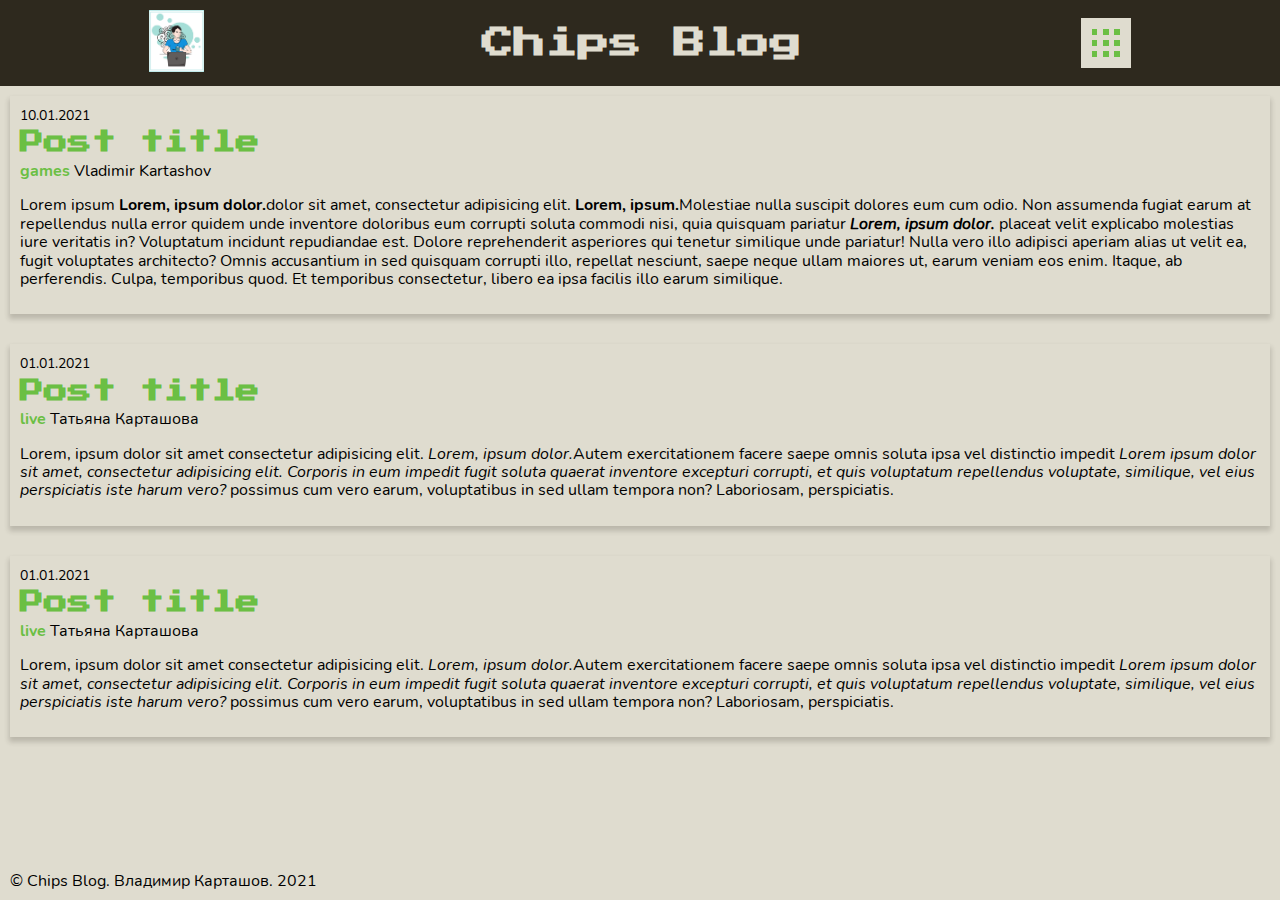
==== index.html @ d44eff8b "changing the post link styles" ====
<!DOCTYPE html>
<html lang="ru">

<head>
    <meta charset="UTF-8">
    <meta name="viewport" content="width=device-width, initial-scale=1.0">
    <title>Chips Blog</title>
    <link rel="stylesheet" href="css/normalize.css">
    <link rel="stylesheet" href="css/style.css">
</head>

<body>
    <header class="site-header">
        <div class="logo-wrap">
            <img class="logo" src="assets/logo.jpg" alt="Лого сайта">
        </div>
        <h1 class="site-title">Chips Blog</h1>
        <div class="menu-button">
            <div class="pixel pixel-1"></div>
            <div class="pixel pixel-2"></div>
            <div class="pixel pixel-3"></div>
            <div class="pixel pixel-4"></div>
            <div class="pixel pixel-5"></div>
            <div class="pixel pixel-6"></div>
            <div class="pixel pixel-7"></div>
            <div class="pixel pixel-8"></div>
            <div class="pixel pixel-9"></div>
        </div>
        <nav>
            <ul>
                <li><a href="#">Категории</a></li>
                <li><a href="#">Контакты</a></li>
                <li><a href="#">Обо мне</a></li>
                <li><a href="#">Log in</a></li>
            </ul>
        </nav>
    </header>
    <main class="content">
        <article class="post">
            <header class="post-header">
                <span class="post-date">10.01.2021</span>
                <h2 class="post-title"><a href="#" class="post-link">Post title</a></h2>
                <span class="post-category"><a href="#" class="post-link">games</a></span>
                <span class="post-author">Vladimir Kartashov</span>
            </header>
            <div class="post-content">
                <p>Lorem ipsum <b>Lorem, ipsum dolor.</b>dolor sit amet, consectetur adipisicing elit. <strong>Lorem,
                        ipsum.</strong>Molestiae nulla suscipit dolores eum cum odio. Non assumenda fugiat earum at
                    repellendus nulla error quidem unde inventore doloribus eum corrupti soluta commodi nisi, quia
                    quisquam pariatur <strong><em>Lorem, ipsum dolor.</em></strong> placeat velit explicabo molestias
                    iure veritatis in? Voluptatum incidunt repudiandae est. Dolore reprehenderit asperiores qui tenetur
                    similique unde pariatur! Nulla vero illo adipisci aperiam alias ut velit ea, fugit voluptates
                    architecto? Omnis accusantium in sed quisquam corrupti illo, repellat nesciunt, saepe neque ullam
                    maiores ut, earum veniam eos enim. Itaque, ab perferendis. Culpa, temporibus quod. Et temporibus
                    consectetur, libero ea ipsa facilis illo earum similique.</p>
            </div>
        </article>
        <article class="post">
            <header class="post-header">
                <span class="post-date">01.01.2021</span>
                <h2 class="post-title"><a href="#" class="post-link">Post title</a></h2>
                <span class="post-category"><a href="#" class="post-link">live</a></span>
                <span class="post-author">Татьяна Карташова</span>
            </header>
            <div class="post-content">
                <p>Lorem, ipsum dolor sit amet consectetur adipisicing elit. <i>Lorem, ipsum dolor.</i>Autem
                    exercitationem facere saepe omnis soluta ipsa vel distinctio impedit <em>Lorem ipsum dolor sit amet,
                        consectetur adipisicing elit. Corporis in eum impedit fugit soluta quaerat inventore excepturi
                        corrupti, et quis voluptatum repellendus voluptate, similique, vel eius perspiciatis iste harum
                        vero?</em> possimus cum vero earum, voluptatibus in sed ullam tempora non? Laboriosam,
                    perspiciatis.</p>
            </div>
        </article>
        <article class="post">
            <header class="post-header">
                <span class="post-date">01.01.2021</span>
                <h2 class="post-title"><a href="#" class="post-link">Post title</a></h2>
                <span class="post-category"><a href="#" class="post-link">live</a></span>
                <span class="post-author">Татьяна Карташова</span>
            </header>
            <div class="post-content">
                <p>Lorem, ipsum dolor sit amet consectetur adipisicing elit. <i>Lorem, ipsum dolor.</i>Autem
                    exercitationem facere saepe omnis soluta ipsa vel distinctio impedit <em>Lorem ipsum dolor sit amet,
                        consectetur adipisicing elit. Corporis in eum impedit fugit soluta quaerat inventore excepturi
                        corrupti, et quis voluptatum repellendus voluptate, similique, vel eius perspiciatis iste harum
                        vero?</em> possimus cum vero earum, voluptatibus in sed ullam tempora non? Laboriosam,
                    perspiciatis.</p>
            </div>
        </article>
    </main>
    <footer class="site-footer">
        <div class="copyright">&copy; Chips Blog. Владимир Карташов. 2021</div>
    </footer>

    <script src="js/main.js"></script>
</body>

</html>
---- css/style.css ----
/* variables */
:root {
    --primary: #2E291E;
    --secondary: #6BBF44;
    --bgcolor: #DFDCCF;
    --menu-height: 50px;
    --menu-width: 50px;
}

/* base styles */
:root {
    box-sizing: border-box;
}

*, *::before, *::after {
    box-sizing: inherit;
}

body {
    background-color: var(--bgcolor);
    overflow-x: hidden;
    font-family: 'Nunito Regular', sans-serif;
    display: flex;
    flex-direction: column;
    justify-content: space-between;
    min-height: 100vh;
}

ul,
li {
    margin: 0;
    padding: 0;
}

li {
    list-style-type: none;
}

a {
    text-decoration: none;
    color: var(--secondary);
}

a:hover {
    text-decoration: underline;
}

img {
    width: 100%;
    height: auto;
}

h1,
h2,
h3,
h4,
h5,
h6 {
    font-family: 'Press Start 2P', cursive;
}

b,
strong {
    font-family: 'Nunito Bold', sans-serif;
}

i,
em {
    font-family: 'Nunito Italic', sans-serif;
}

/* fonts */
@font-face {
    font-family: 'Press Start 2P';
    src: url(../assets/fonts/PressStart2P-Regular.ttf);
}

@font-face {
    font-family: 'Nunito Regular';
    src: url(../assets/fonts/Nunito-Regular.ttf);
}

@font-face {
    font-family: 'Nunito Bold';
    src: url(../assets/fonts/Nunito-Bold.ttf);
}

@font-face {
    font-family: 'Nunito Italic';
    src: url(../assets/fonts/Nunito-Italic.ttf);
}

/* mobyle styles */
/* header */
.site-header {
    background-color: var(--primary);
    color: var(--bgcolor);
    position: relative;
    justify-content: space-around;
    align-items: center;
    display: flex;
    padding: 10px;
}

.logo-wrap {
    min-width: 40px;
    max-width: 55px;
}

.site-title {
    text-align: center;
    margin: 0;
}

nav {
    position: absolute;
    top: 100%;
    background-color: var(--primary);
    font-family: 'Nunito Bold', sans-serif;
    visibility: hidden;
    opacity: 0;
    transform: translateX(100%);
}

.nav-open {
    width: 100vw;
    visibility: visible;
    opacity: 1;
    transform: translateX(0);
}

nav ul li {
    text-align: center;
    padding: 1% 0;
}

nav ul li:hover {
    background-color: var(--bgcolor);
    color: var(--primary);
}

nav ul li:hover a {
    color: var(--primary);
}

nav ul li a {
    display: block;
}

.menu-button {
    min-width: var(--menu-width);
    min-height: var(--menu-height);
    background-color: var(--bgcolor);
    position: relative;
    cursor: pointer;
    transition: box-shadow .1s ease-in;
}

.pixel {
    background-color: var(--secondary);
    height: calc(var(--menu-height) / 9);
    width: calc(var(--menu-width) / 9);
    position: absolute;
    transition: all .5s ease-in;
}

.active {
    -webkit-box-shadow: 0px 0px 1px 2px rgba(46, 41, 30, .7) inset;
    -moz-box-shadow: 0px 0px 1px 2px rgba(46, 41, 30, .7) inset;
    box-shadow: 0px 0px 1px 2px rgba(46, 41, 30, .7) inset;
}

.pixel-1,
.pixel-2,
.pixel-3 {
    top: calc((var(--menu-width) / 9) * 2);
}

.pixel-4,
.pixel-5,
.pixel-6 {
    top: calc((var(--menu-width) / 9) * 4);
}

.pixel-7,
.pixel-8,
.pixel-9 {
    top: calc((var(--menu-width) / 9) * 6);
}

.pixel-1,
.pixel-4,
.pixel-7 {
    left: calc((var(--menu-height) / 9) * 2);
}

.pixel-2,
.pixel-5,
.pixel-8 {
    left: calc((var(--menu-height) / 9) * 4);
}

.pixel-3,
.pixel-6,
.pixel-9 {
    left: calc((var(--menu-height) / 9) * 6);
}

.active .pixel-2 {
    top: calc((var(--menu-width) / 9) * 3);
    left: calc((var(--menu-height) / 9) * 5);
}

.active .pixel-6 {
    top: calc((var(--menu-width) / 9) * 5);
    left: calc((var(--menu-height) / 9) * 5);
}

.active .pixel-8 {
    top: calc((var(--menu-width) / 9) * 5);
    left: calc((var(--menu-height) / 9) * 3);
}

.active .pixel-4 {
    top: calc((var(--menu-width) / 9) * 3);
    left: calc((var(--menu-height) / 9) * 3);
}

/* Main styles */
main {
    flex-grow: 1;
}

.post {
    margin: 10px 10px 30px 10px;
    padding: 10px;
    -webkit-box-shadow: 0px 4px 5px 1px rgba(46, 41, 30, 0.2);
    -moz-box-shadow: 0px 4px 5px 1px rgba(46, 41, 30, 0.2);
    box-shadow: 0px 4px 5px 1px rgba(46, 41, 30, 0.2);
}

.post-date {
    font-size: 0.9em;
}
.post-title {
    margin: 5px 0;
}

.post-category .post-link {
    font-family: 'Nunito Bold', sans-serif;
}

/* Footer styles */
.site-footer {
    padding: 10px;
}

/* small tablet styles */
@media screen and (min-width: 620px) {}

/* large tablets & laptops style */
@media screen and (min-width: 960px) {}

/* desktop styles */
@media screen and (min-width: 1200px) {}
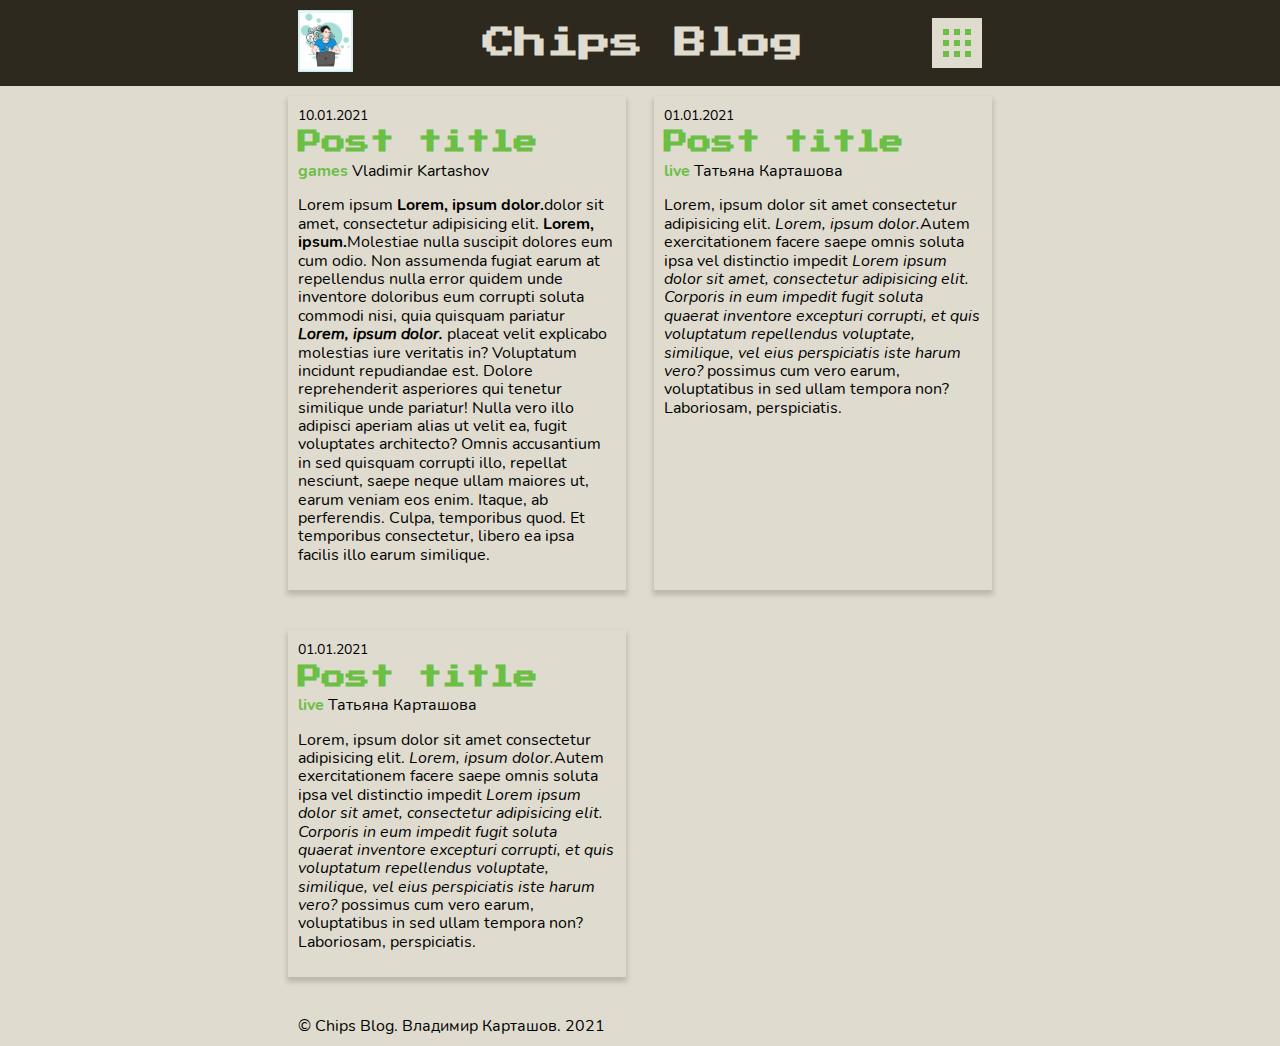
==== commit 005fbe01: "adaptive" ====
--- a/index.html
+++ b/index.html
@@ -7,90 +7,93 @@
     <title>Chips Blog</title>
     <link rel="stylesheet" href="css/normalize.css">
     <link rel="stylesheet" href="css/style.css">
+    <link rel="stylesheet" href="css/fontello.css">
 </head>
 
 <body>
-    <header class="site-header">
-        <div class="logo-wrap">
-            <img class="logo" src="assets/logo.jpg" alt="Лого сайта">
-        </div>
-        <h1 class="site-title">Chips Blog</h1>
-        <div class="menu-button">
-            <div class="pixel pixel-1"></div>
-            <div class="pixel pixel-2"></div>
-            <div class="pixel pixel-3"></div>
-            <div class="pixel pixel-4"></div>
-            <div class="pixel pixel-5"></div>
-            <div class="pixel pixel-6"></div>
-            <div class="pixel pixel-7"></div>
-            <div class="pixel pixel-8"></div>
-            <div class="pixel pixel-9"></div>
-        </div>
-        <nav>
-            <ul>
-                <li><a href="#">Категории</a></li>
-                <li><a href="#">Контакты</a></li>
-                <li><a href="#">Обо мне</a></li>
-                <li><a href="#">Log in</a></li>
-            </ul>
-        </nav>
-    </header>
-    <main class="content">
-        <article class="post">
-            <header class="post-header">
-                <span class="post-date">10.01.2021</span>
-                <h2 class="post-title"><a href="#" class="post-link">Post title</a></h2>
-                <span class="post-category"><a href="#" class="post-link">games</a></span>
-                <span class="post-author">Vladimir Kartashov</span>
-            </header>
-            <div class="post-content">
-                <p>Lorem ipsum <b>Lorem, ipsum dolor.</b>dolor sit amet, consectetur adipisicing elit. <strong>Lorem,
-                        ipsum.</strong>Molestiae nulla suscipit dolores eum cum odio. Non assumenda fugiat earum at
-                    repellendus nulla error quidem unde inventore doloribus eum corrupti soluta commodi nisi, quia
-                    quisquam pariatur <strong><em>Lorem, ipsum dolor.</em></strong> placeat velit explicabo molestias
-                    iure veritatis in? Voluptatum incidunt repudiandae est. Dolore reprehenderit asperiores qui tenetur
-                    similique unde pariatur! Nulla vero illo adipisci aperiam alias ut velit ea, fugit voluptates
-                    architecto? Omnis accusantium in sed quisquam corrupti illo, repellat nesciunt, saepe neque ullam
-                    maiores ut, earum veniam eos enim. Itaque, ab perferendis. Culpa, temporibus quod. Et temporibus
-                    consectetur, libero ea ipsa facilis illo earum similique.</p>
+    <div class="wrapper">
+        <header class="site-header">
+            <div class="logo-wrap">
+                <img class="logo" src="assets/logo.jpg" alt="Лого сайта">
             </div>
-        </article>
-        <article class="post">
-            <header class="post-header">
-                <span class="post-date">01.01.2021</span>
-                <h2 class="post-title"><a href="#" class="post-link">Post title</a></h2>
-                <span class="post-category"><a href="#" class="post-link">live</a></span>
-                <span class="post-author">Татьяна Карташова</span>
-            </header>
-            <div class="post-content">
-                <p>Lorem, ipsum dolor sit amet consectetur adipisicing elit. <i>Lorem, ipsum dolor.</i>Autem
-                    exercitationem facere saepe omnis soluta ipsa vel distinctio impedit <em>Lorem ipsum dolor sit amet,
-                        consectetur adipisicing elit. Corporis in eum impedit fugit soluta quaerat inventore excepturi
-                        corrupti, et quis voluptatum repellendus voluptate, similique, vel eius perspiciatis iste harum
-                        vero?</em> possimus cum vero earum, voluptatibus in sed ullam tempora non? Laboriosam,
-                    perspiciatis.</p>
+            <h1 class="site-title">Chips Blog</h1>
+            <div class="menu-button">
+                <div class="pixel pixel-1"></div>
+                <div class="pixel pixel-2"></div>
+                <div class="pixel pixel-3"></div>
+                <div class="pixel pixel-4"></div>
+                <div class="pixel pixel-5"></div>
+                <div class="pixel pixel-6"></div>
+                <div class="pixel pixel-7"></div>
+                <div class="pixel pixel-8"></div>
+                <div class="pixel pixel-9"></div>
             </div>
-        </article>
-        <article class="post">
-            <header class="post-header">
-                <span class="post-date">01.01.2021</span>
-                <h2 class="post-title"><a href="#" class="post-link">Post title</a></h2>
-                <span class="post-category"><a href="#" class="post-link">live</a></span>
-                <span class="post-author">Татьяна Карташова</span>
-            </header>
-            <div class="post-content">
-                <p>Lorem, ipsum dolor sit amet consectetur adipisicing elit. <i>Lorem, ipsum dolor.</i>Autem
-                    exercitationem facere saepe omnis soluta ipsa vel distinctio impedit <em>Lorem ipsum dolor sit amet,
-                        consectetur adipisicing elit. Corporis in eum impedit fugit soluta quaerat inventore excepturi
-                        corrupti, et quis voluptatum repellendus voluptate, similique, vel eius perspiciatis iste harum
-                        vero?</em> possimus cum vero earum, voluptatibus in sed ullam tempora non? Laboriosam,
-                    perspiciatis.</p>
-            </div>
-        </article>
-    </main>
-    <footer class="site-footer">
-        <div class="copyright">&copy; Chips Blog. Владимир Карташов. 2021</div>
-    </footer>
+            <nav>
+                <ul>
+                    <li><a href="#">Категории</a></li>
+                    <li><a href="#">Контакты</a></li>
+                    <li><a href="#">Обо мне</a></li>
+                    <li><a href="#">Log in</a></li>
+                </ul>
+            </nav>
+        </header>
+        <main class="content">
+            <article class="post">
+                <header class="post-header">
+                    <span class="post-date">10.01.2021</span>
+                    <h2 class="post-title"><a href="post-page.html" class="post-link">Post title</a></h2>
+                    <span class="post-category"><a href="#" class="post-link">games</a></span>
+                    <span class="post-author">Vladimir Kartashov</span>
+                </header>
+                <div class="post-content">
+                    <p>Lorem ipsum <b>Lorem, ipsum dolor.</b>dolor sit amet, consectetur adipisicing elit. <strong>Lorem,
+                            ipsum.</strong>Molestiae nulla suscipit dolores eum cum odio. Non assumenda fugiat earum at
+                        repellendus nulla error quidem unde inventore doloribus eum corrupti soluta commodi nisi, quia
+                        quisquam pariatur <strong><em>Lorem, ipsum dolor.</em></strong> placeat velit explicabo molestias
+                        iure veritatis in? Voluptatum incidunt repudiandae est. Dolore reprehenderit asperiores qui tenetur
+                        similique unde pariatur! Nulla vero illo adipisci aperiam alias ut velit ea, fugit voluptates
+                        architecto? Omnis accusantium in sed quisquam corrupti illo, repellat nesciunt, saepe neque ullam
+                        maiores ut, earum veniam eos enim. Itaque, ab perferendis. Culpa, temporibus quod. Et temporibus
+                        consectetur, libero ea ipsa facilis illo earum similique.</p>
+                </div>
+            </article>
+            <article class="post">
+                <header class="post-header">
+                    <span class="post-date">01.01.2021</span>
+                    <h2 class="post-title"><a href="post-page.html" class="post-link">Post title</a></h2>
+                    <span class="post-category"><a href="#" class="post-link">live</a></span>
+                    <span class="post-author">Татьяна Карташова</span>
+                </header>
+                <div class="post-content">
+                    <p>Lorem, ipsum dolor sit amet consectetur adipisicing elit. <i>Lorem, ipsum dolor.</i>Autem
+                        exercitationem facere saepe omnis soluta ipsa vel distinctio impedit <em>Lorem ipsum dolor sit amet,
+                            consectetur adipisicing elit. Corporis in eum impedit fugit soluta quaerat inventore excepturi
+                            corrupti, et quis voluptatum repellendus voluptate, similique, vel eius perspiciatis iste harum
+                            vero?</em> possimus cum vero earum, voluptatibus in sed ullam tempora non? Laboriosam,
+                        perspiciatis.</p>
+                </div>
+            </article>
+            <article class="post">
+                <header class="post-header">
+                    <span class="post-date">01.01.2021</span>
+                    <h2 class="post-title"><a href="post-page.html" class="post-link">Post title</a></h2>
+                    <span class="post-category"><a href="#" class="post-link">live</a></span>
+                    <span class="post-author">Татьяна Карташова</span>
+                </header>
+                <div class="post-content">
+                    <p>Lorem, ipsum dolor sit amet consectetur adipisicing elit. <i>Lorem, ipsum dolor.</i>Autem
+                        exercitationem facere saepe omnis soluta ipsa vel distinctio impedit <em>Lorem ipsum dolor sit amet,
+                            consectetur adipisicing elit. Corporis in eum impedit fugit soluta quaerat inventore excepturi
+                            corrupti, et quis voluptatum repellendus voluptate, similique, vel eius perspiciatis iste harum
+                            vero?</em> possimus cum vero earum, voluptatibus in sed ullam tempora non? Laboriosam,
+                        perspiciatis.</p>
+                </div>
+            </article>
+        </main>
+        <footer class="site-footer">
+            <div class="copyright">&copy; Chips Blog. Владимир Карташов. 2021</div>
+        </footer>
+    </div>
 
     <script src="js/main.js"></script>
 </body>
--- a/css/style.css
+++ b/css/style.css
@@ -24,6 +24,7 @@
     flex-direction: column;
     justify-content: space-between;
     min-height: 100vh;
+    position: relative;
 }
 
 ul,
@@ -95,11 +96,11 @@
 .site-header {
     background-color: var(--primary);
     color: var(--bgcolor);
-    position: relative;
     justify-content: space-around;
     align-items: center;
     display: flex;
     padding: 10px;
+    height: 86px;
 }
 
 .logo-wrap {
@@ -114,7 +115,8 @@
 
 nav {
     position: absolute;
-    top: 100%;
+    top: 86px;
+    left: 0;
     background-color: var(--primary);
     font-family: 'Nunito Bold', sans-serif;
     visibility: hidden;
@@ -255,11 +257,96 @@
     padding: 10px;
 }
 
+/* Post page */
+.post-page .post-header {
+    margin-bottom: 15px;
+}
+
+.back-btn {
+    display: block;
+    margin: 15px 0;
+}
+
+.author {
+    display: grid;
+    grid-template-columns: 1fr 3fr;
+    grid-template-rows: 1fr 1fr 1fr;
+    grid-gap: 10px;
+    margin-top: 50px;
+}
+
+.author-avatar {
+    grid-column: 1/2;
+    grid-row: 1/4;
+}
+
+.author-nickname {
+    grid-column: 2/3;
+    grid-row: 1;
+    align-self: end;
+}
+
+.social-links {
+    grid-column: 2/3;
+    grid-row: 2;
+    align-self: center;
+}
+
+.author-status {
+    grid-column: 2/3;
+    grid-row: 3;
+}
+
 /* small tablet styles */
-@media screen and (min-width: 620px) {}
+@media screen and (min-width: 620px) {
+    .wrapper {
+        margin: 0 auto;
+        width: 90%;
+    }
+
+    .site-header::after {
+        display: block;
+        content: '';
+        width: 100vw;
+        background-color: var(--primary);
+        position: absolute;
+        z-index: -1;
+        left: 0;
+        height: 86px;
+    }
+
+    .site-header {
+        justify-content: space-between;
+    }
+
+    .post {
+        margin: 10px 0 30px 0;
+    }
+
+    .post-page .post {
+        box-shadow: none;
+    }
+}
 
 /* large tablets & laptops style */
-@media screen and (min-width: 960px) {}
+@media screen and (min-width: 960px) {
+    .wrapper {
+        width: 65%;
+    }
+    .content:not(.post-page) {
+        display: flex;
+        flex-wrap: wrap;
+        justify-content: space-between;
+    }
+
+    .content:not(.post-page) .post {
+        width: 48%;
+    }
+}
 
 /* desktop styles */
-@media screen and (min-width: 1200px) {}+@media screen and (min-width: 1200px) {
+    .wrapper {
+        width: 55%;
+    }
+}--- a/css/fontello.css
+++ b/css/fontello.css
@@ -0,0 +1,59 @@
+@font-face {
+  font-family: 'fontello';
+  src: url('../assets/fonts/fontello.eot?35856822');
+  src: url('../assets/fonts/fontello.eot?35856822#iefix') format('embedded-opentype'),
+       url('../assets/fonts/fontello.woff2?35856822') format('woff2'),
+       url('../assets/fonts/fontello.woff?35856822') format('woff'),
+       url('../assets/fonts/fontello.ttf?35856822') format('truetype'),
+       url('../assets/fonts/fontello.svg?35856822#fontello') format('svg');
+  font-weight: normal;
+  font-style: normal;
+}
+/* Chrome hack: SVG is rendered more smooth in Windozze. 100% magic, uncomment if you need it. */
+/* Note, that will break hinting! In other OS-es font will be not as sharp as it could be */
+/*
+@media screen and (-webkit-min-device-pixel-ratio:0) {
+  @font-face {
+    font-family: 'fontello';
+    src: url('../font/fontello.svg?35856822#fontello') format('svg');
+  }
+}
+*/
+ 
+ [class^="icon-"]:before, [class*=" icon-"]:before {
+  font-family: "fontello";
+  font-style: normal;
+  font-weight: normal;
+  speak: never;
+ 
+  display: inline-block;
+  text-decoration: inherit;
+  width: 1em;
+  margin-right: .2em;
+  text-align: center;
+  /* opacity: .8; */
+ 
+  /* For safety - reset parent styles, that can break glyph codes*/
+  font-variant: normal;
+  text-transform: none;
+ 
+  /* fix buttons height, for twitter bootstrap */
+  line-height: 1em;
+ 
+  /* Animation center compensation - margins should be symmetric */
+  /* remove if not needed */
+  margin-left: .2em;
+ 
+  /* you can be more comfortable with increased icons size */
+  /* font-size: 120%; */
+ 
+  /* Font smoothing. That was taken from TWBS */
+  -webkit-font-smoothing: antialiased;
+  -moz-osx-font-smoothing: grayscale;
+ 
+  /* Uncomment for 3D effect */
+  /* text-shadow: 1px 1px 1px rgba(127, 127, 127, 0.3); */
+}
+ 
+.icon-heart:before { content: '\e800'; } /* '' */
+.icon-heart-empty:before { content: '\e801'; } /* '' */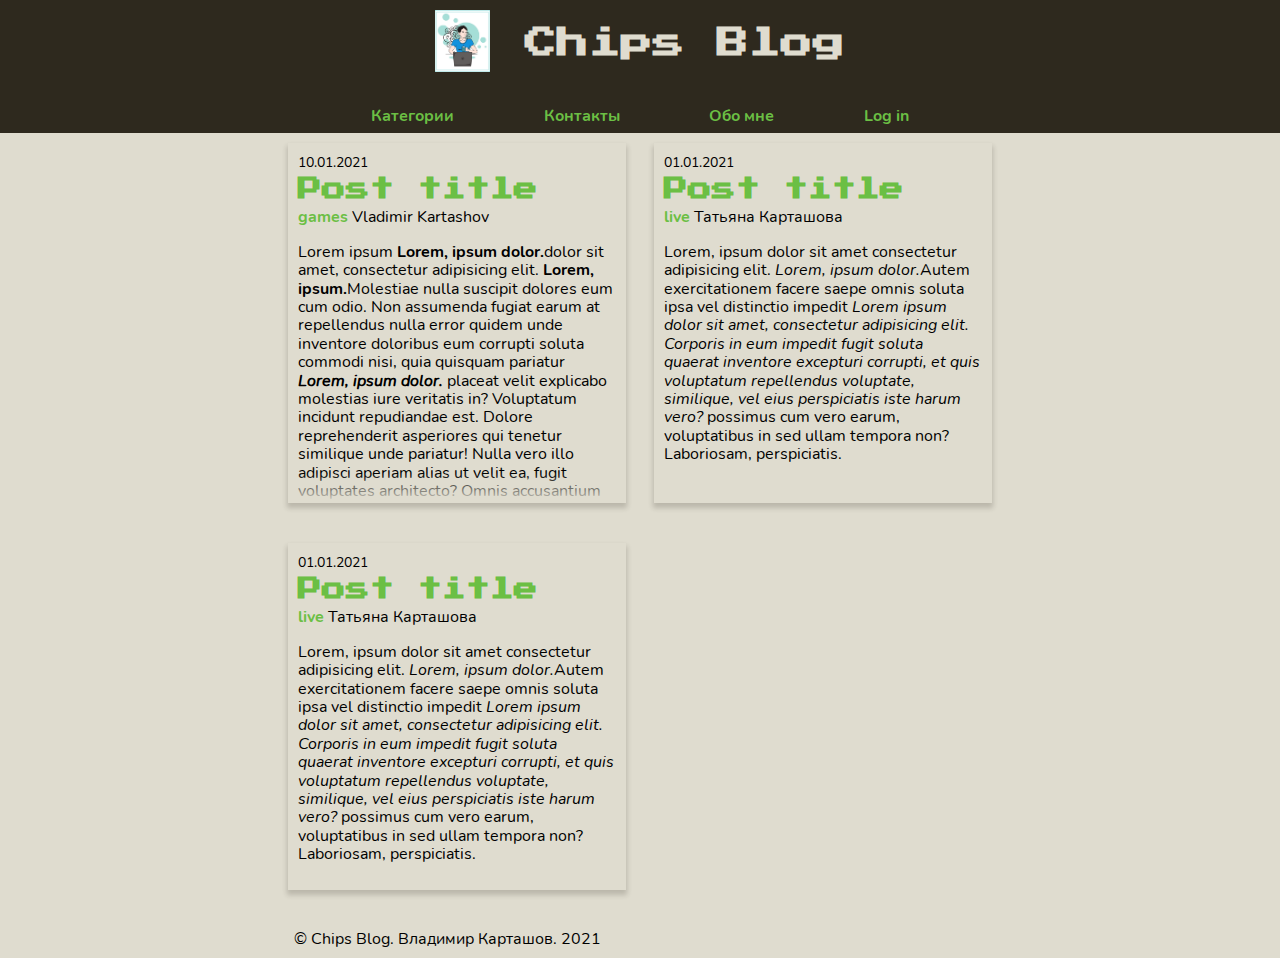
==== commit 56090a58: "rebuild structure" ====
--- a/index.html
+++ b/index.html
@@ -11,22 +11,24 @@
 </head>
 
 <body>
-    <div class="wrapper">
-        <header class="site-header">
-            <div class="logo-wrap">
-                <img class="logo" src="assets/logo.jpg" alt="Лого сайта">
-            </div>
-            <h1 class="site-title">Chips Blog</h1>
-            <div class="menu-button">
-                <div class="pixel pixel-1"></div>
-                <div class="pixel pixel-2"></div>
-                <div class="pixel pixel-3"></div>
-                <div class="pixel pixel-4"></div>
-                <div class="pixel pixel-5"></div>
-                <div class="pixel pixel-6"></div>
-                <div class="pixel pixel-7"></div>
-                <div class="pixel pixel-8"></div>
-                <div class="pixel pixel-9"></div>
+    <header class="site-header">
+        <div class="container">
+            <div class="header-top">
+                <div class="logo-wrap">
+                    <img class="logo" src="assets/logo.jpg" alt="Лого сайта">
+                </div>
+                <h1 class="site-title">Chips Blog</h1>
+                <div class="menu-button">
+                    <div class="pixel pixel-1"></div>
+                    <div class="pixel pixel-2"></div>
+                    <div class="pixel pixel-3"></div>
+                    <div class="pixel pixel-4"></div>
+                    <div class="pixel pixel-5"></div>
+                    <div class="pixel pixel-6"></div>
+                    <div class="pixel pixel-7"></div>
+                    <div class="pixel pixel-8"></div>
+                    <div class="pixel pixel-9"></div>
+                </div>
             </div>
             <nav>
                 <ul>
@@ -36,8 +38,10 @@
                     <li><a href="#">Log in</a></li>
                 </ul>
             </nav>
-        </header>
-        <main class="content">
+        </div>
+    </header>
+    <main class="content">
+        <div class="container">
             <article class="post">
                 <header class="post-header">
                     <span class="post-date">10.01.2021</span>
@@ -46,13 +50,17 @@
                     <span class="post-author">Vladimir Kartashov</span>
                 </header>
                 <div class="post-content">
-                    <p>Lorem ipsum <b>Lorem, ipsum dolor.</b>dolor sit amet, consectetur adipisicing elit. <strong>Lorem,
+                    <p>Lorem ipsum <b>Lorem, ipsum dolor.</b>dolor sit amet, consectetur adipisicing elit.
+                        <strong>Lorem,
                             ipsum.</strong>Molestiae nulla suscipit dolores eum cum odio. Non assumenda fugiat earum at
                         repellendus nulla error quidem unde inventore doloribus eum corrupti soluta commodi nisi, quia
-                        quisquam pariatur <strong><em>Lorem, ipsum dolor.</em></strong> placeat velit explicabo molestias
-                        iure veritatis in? Voluptatum incidunt repudiandae est. Dolore reprehenderit asperiores qui tenetur
+                        quisquam pariatur <strong><em>Lorem, ipsum dolor.</em></strong> placeat velit explicabo
+                        molestias
+                        iure veritatis in? Voluptatum incidunt repudiandae est. Dolore reprehenderit asperiores qui
+                        tenetur
                         similique unde pariatur! Nulla vero illo adipisci aperiam alias ut velit ea, fugit voluptates
-                        architecto? Omnis accusantium in sed quisquam corrupti illo, repellat nesciunt, saepe neque ullam
+                        architecto? Omnis accusantium in sed quisquam corrupti illo, repellat nesciunt, saepe neque
+                        ullam
                         maiores ut, earum veniam eos enim. Itaque, ab perferendis. Culpa, temporibus quod. Et temporibus
                         consectetur, libero ea ipsa facilis illo earum similique.</p>
                 </div>
@@ -66,9 +74,12 @@
                 </header>
                 <div class="post-content">
                     <p>Lorem, ipsum dolor sit amet consectetur adipisicing elit. <i>Lorem, ipsum dolor.</i>Autem
-                        exercitationem facere saepe omnis soluta ipsa vel distinctio impedit <em>Lorem ipsum dolor sit amet,
-                            consectetur adipisicing elit. Corporis in eum impedit fugit soluta quaerat inventore excepturi
-                            corrupti, et quis voluptatum repellendus voluptate, similique, vel eius perspiciatis iste harum
+                        exercitationem facere saepe omnis soluta ipsa vel distinctio impedit <em>Lorem ipsum dolor sit
+                            amet,
+                            consectetur adipisicing elit. Corporis in eum impedit fugit soluta quaerat inventore
+                            excepturi
+                            corrupti, et quis voluptatum repellendus voluptate, similique, vel eius perspiciatis iste
+                            harum
                             vero?</em> possimus cum vero earum, voluptatibus in sed ullam tempora non? Laboriosam,
                         perspiciatis.</p>
                 </div>
@@ -82,18 +93,23 @@
                 </header>
                 <div class="post-content">
                     <p>Lorem, ipsum dolor sit amet consectetur adipisicing elit. <i>Lorem, ipsum dolor.</i>Autem
-                        exercitationem facere saepe omnis soluta ipsa vel distinctio impedit <em>Lorem ipsum dolor sit amet,
-                            consectetur adipisicing elit. Corporis in eum impedit fugit soluta quaerat inventore excepturi
-                            corrupti, et quis voluptatum repellendus voluptate, similique, vel eius perspiciatis iste harum
+                        exercitationem facere saepe omnis soluta ipsa vel distinctio impedit <em>Lorem ipsum dolor sit
+                            amet,
+                            consectetur adipisicing elit. Corporis in eum impedit fugit soluta quaerat inventore
+                            excepturi
+                            corrupti, et quis voluptatum repellendus voluptate, similique, vel eius perspiciatis iste
+                            harum
                             vero?</em> possimus cum vero earum, voluptatibus in sed ullam tempora non? Laboriosam,
                         perspiciatis.</p>
                 </div>
             </article>
-        </main>
-        <footer class="site-footer">
+        </div>
+    </main>
+    <footer class="site-footer">
+        <div class="container">
             <div class="copyright">&copy; Chips Blog. Владимир Карташов. 2021</div>
-        </footer>
-    </div>
+        </div>
+    </footer>
 
     <script src="js/main.js"></script>
 </body>
--- a/css/style.css
+++ b/css/style.css
@@ -10,9 +10,12 @@
 /* base styles */
 :root {
     box-sizing: border-box;
-}
-
-*, *::before, *::after {
+    overflow-x: hidden;
+}
+
+*,
+*::before,
+*::after {
     box-sizing: inherit;
 }
 
@@ -40,6 +43,7 @@
 a {
     text-decoration: none;
     color: var(--secondary);
+    display: inline-block;
 }
 
 a:hover {
@@ -96,11 +100,13 @@
 .site-header {
     background-color: var(--primary);
     color: var(--bgcolor);
+}
+
+.header-top {
+    display: flex;
     justify-content: space-around;
     align-items: center;
-    display: flex;
     padding: 10px;
-    height: 86px;
 }
 
 .logo-wrap {
@@ -122,13 +128,14 @@
     visibility: hidden;
     opacity: 0;
     transform: translateX(100%);
+    width: 100vw;
 }
 
 .nav-open {
-    width: 100vw;
     visibility: visible;
     opacity: 1;
     transform: translateX(0);
+    z-index: 1000;
 }
 
 nav ul li {
@@ -244,6 +251,7 @@
 .post-date {
     font-size: 0.9em;
 }
+
 .post-title {
     margin: 5px 0;
 }
@@ -258,8 +266,16 @@
 }
 
 /* Post page */
+.post-page .post {
+    box-shadow: none;
+}
+
 .post-page .post-header {
     margin-bottom: 15px;
+}
+
+.like-btn {
+    cursor: pointer;
 }
 
 .back-btn {
@@ -272,12 +288,16 @@
     grid-template-columns: 1fr 3fr;
     grid-template-rows: 1fr 1fr 1fr;
     grid-gap: 10px;
-    margin-top: 50px;
+    margin-top: 45px;
+    padding: 10px;
+    border: 1px solid var(--primary);
 }
 
 .author-avatar {
     grid-column: 1/2;
     grid-row: 1/4;
+    width: 80%;
+    align-self: center;
 }
 
 .author-nickname {
@@ -299,24 +319,42 @@
 
 /* small tablet styles */
 @media screen and (min-width: 620px) {
-    .wrapper {
+    .container {
         margin: 0 auto;
         width: 90%;
     }
 
-    .site-header::after {
-        display: block;
-        content: '';
-        width: 100vw;
-        background-color: var(--primary);
-        position: absolute;
-        z-index: -1;
-        left: 0;
-        height: 86px;
-    }
-
-    .site-header {
-        justify-content: space-between;
+    .header-top {
+        justify-content: center;
+        flex-wrap: wrap;
+    }
+
+    .site-title {
+        margin-left: 5%;
+    }
+
+    .menu-button {
+        display: none;
+    }
+
+    nav {
+        position: relative;
+        visibility: visible;
+        opacity: 1;
+        transform: translateX(0%);
+        top: auto;
+        left: auto;
+        margin-top: 2%;
+        width: 100%;
+    }
+
+    nav ul {
+        display: flex;
+        justify-content: space-evenly;
+    }
+
+    nav ul li {
+        padding: 1% 1%;
     }
 
     .post {
@@ -330,23 +368,41 @@
 
 /* large tablets & laptops style */
 @media screen and (min-width: 960px) {
-    .wrapper {
+    .container {
         width: 65%;
     }
-    .content:not(.post-page) {
+
+    .content:not(.post-page) .container {
         display: flex;
         flex-wrap: wrap;
         justify-content: space-between;
+        position: relative;
     }
 
     .content:not(.post-page) .post {
         width: 48%;
+        max-height: 360px;
+        overflow: hidden;
+        position: relative;
+    }
+
+    .content:not(.post-page) .post::before {
+        display: block;
+        content: '';
+        width: 100%;
+        height: 30px;
+        background: rgb(46, 41, 30);
+        background: linear-gradient(0deg,var(--bgcolor) 0%, rgba(255, 255, 255, 0) 100%);
+        position: absolute;
+        top: 100%;
+        left: 0;
+        margin-top: -30px;
     }
 }
 
 /* desktop styles */
 @media screen and (min-width: 1200px) {
-    .wrapper {
+    .container {
         width: 55%;
     }
 }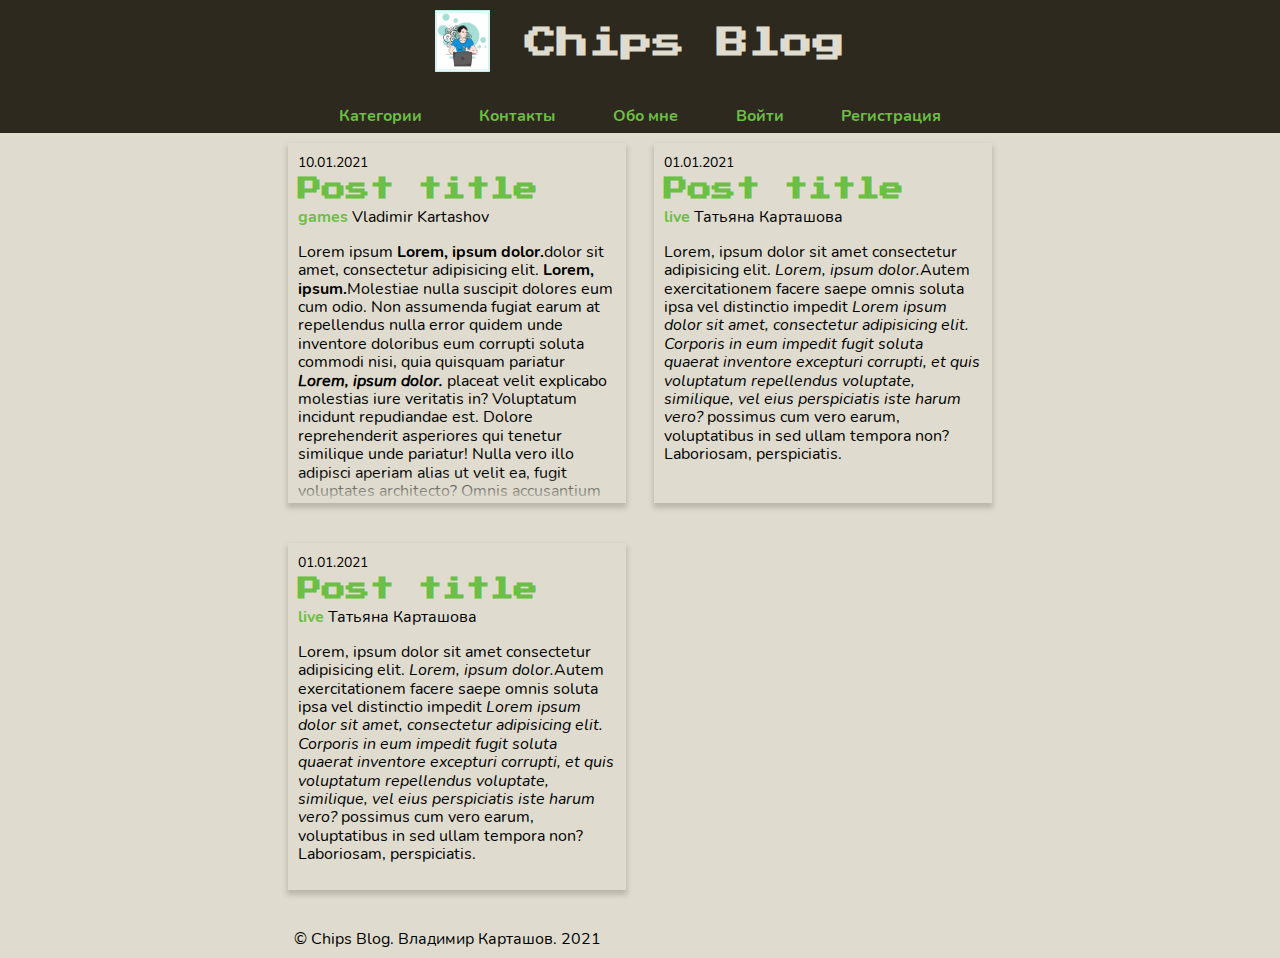
==== commit fefa7587: "login page" ====
--- a/index.html
+++ b/index.html
@@ -35,12 +35,13 @@
                     <li><a href="#">Категории</a></li>
                     <li><a href="#">Контакты</a></li>
                     <li><a href="#">Обо мне</a></li>
-                    <li><a href="#">Log in</a></li>
+                    <li><a href="login.html">Войти</a></li>
+                    <li><a href="register.html">Регистрация</a></li>
                 </ul>
             </nav>
         </div>
     </header>
-    <main class="content">
+    <main class="content post-list">
         <div class="container">
             <article class="post">
                 <header class="post-header">
--- a/css/style.css
+++ b/css/style.css
@@ -317,6 +317,54 @@
     grid-row: 3;
 }
 
+/* Login page */
+.login-page .container {
+    /* display: flex;
+    justify-content: center; */
+    text-align: center;
+}
+
+.login-page form {
+    max-width: 320px;
+    margin: 33px auto 0;
+
+}
+
+.login-page label {
+    display: block;
+    margin-bottom: 12px;
+}
+
+.login-page input {
+    background-color: var(--bgcolor);
+    border: 2px solid var(--primary);
+    line-height: 2em;
+}
+
+.login-page input:focus {
+    outline: none;
+}
+
+.btn {
+    background-color: var(--bgcolor);
+    border-radius: 0;
+    border: 2px solid var(--primary);
+    font-family: 'Press Start 2P';
+    color: var(--secondary);
+    padding: 0.5em 1em;
+    -webkit-box-shadow: 0px 4px 1px 0px rgba(46, 41, 30, 0.2);
+    -moz-box-shadow: 0px 4px 1px 0px rgba(46, 41, 30, 0.2);
+    box-shadow: 0px 4px 1px 0px rgba(46, 41, 30, 0.2);
+    transition: box-shadow .2s ease;
+}
+
+.btn:focus {
+    outline: none;
+    -webkit-box-shadow: none;
+    -moz-box-shadow: none;
+    box-shadow: none;
+}
+
 /* small tablet styles */
 @media screen and (min-width: 620px) {
     .container {
@@ -372,21 +420,21 @@
         width: 65%;
     }
 
-    .content:not(.post-page) .container {
+    .post-list .container {
         display: flex;
         flex-wrap: wrap;
         justify-content: space-between;
         position: relative;
     }
 
-    .content:not(.post-page) .post {
+    .post-list .post {
         width: 48%;
         max-height: 360px;
         overflow: hidden;
         position: relative;
     }
 
-    .content:not(.post-page) .post::before {
+    .post-list .post::before {
         display: block;
         content: '';
         width: 100%;
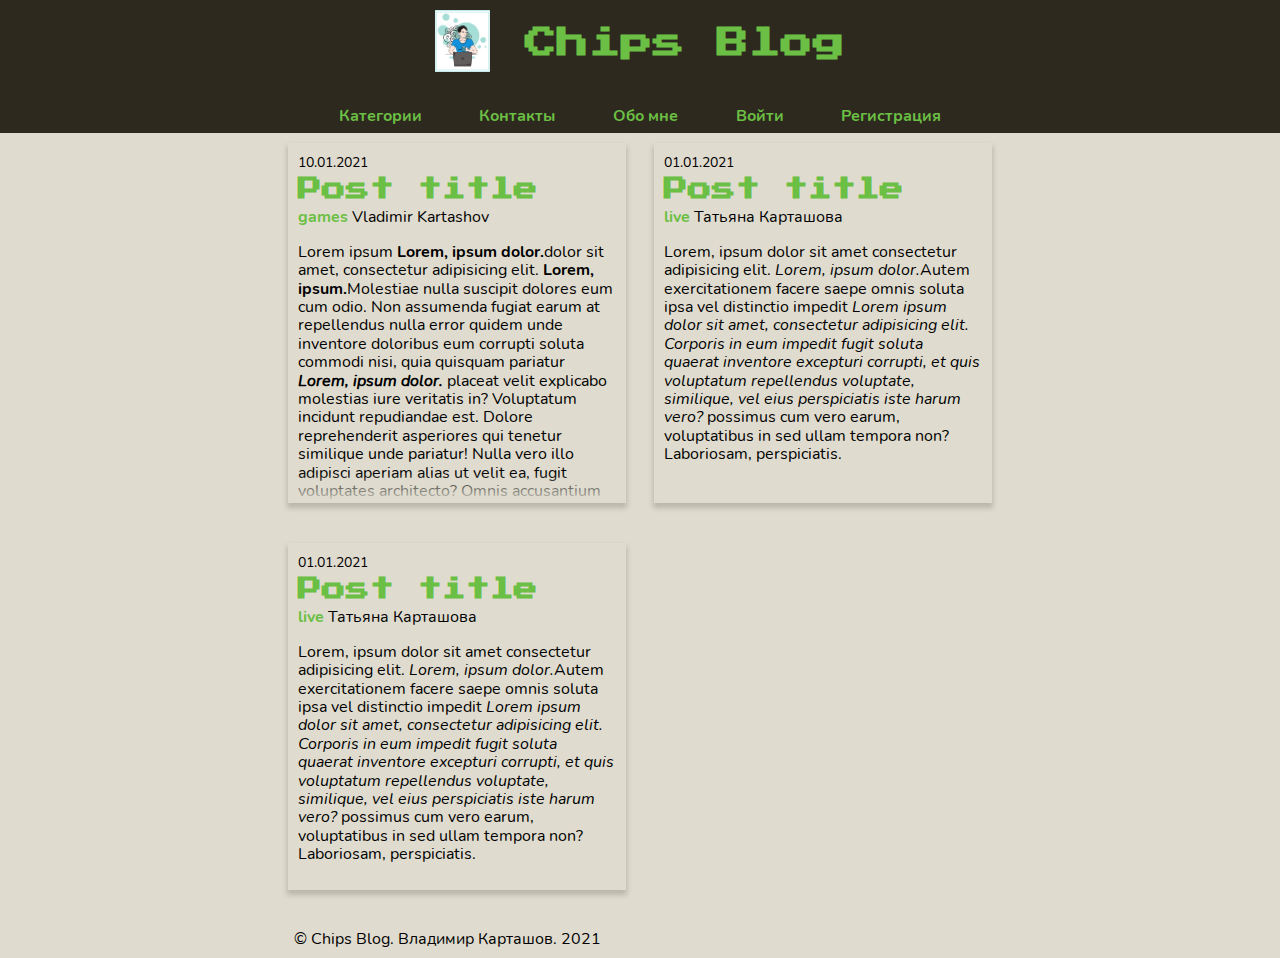
==== commit 06bdd6b2: "added index link" ====
--- a/index.html
+++ b/index.html
@@ -15,9 +15,9 @@
         <div class="container">
             <div class="header-top">
                 <div class="logo-wrap">
-                    <img class="logo" src="assets/logo.jpg" alt="Лого сайта">
+                    <a href="/index.html"><img class="logo" src="assets/logo.jpg" alt="Лого сайта"></a>
                 </div>
-                <h1 class="site-title">Chips Blog</h1>
+                <h1 class="site-title"><a href="/index.html">Chips Blog</a></h1>
                 <div class="menu-button">
                     <div class="pixel pixel-1"></div>
                     <div class="pixel pixel-2"></div>
--- a/css/style.css
+++ b/css/style.css
@@ -112,6 +112,12 @@
 .logo-wrap {
     min-width: 40px;
     max-width: 55px;
+}
+
+.logo-wrap a,
+.site-title a {
+    text-decoration: none;
+    cursor: pointer;
 }
 
 .site-title {
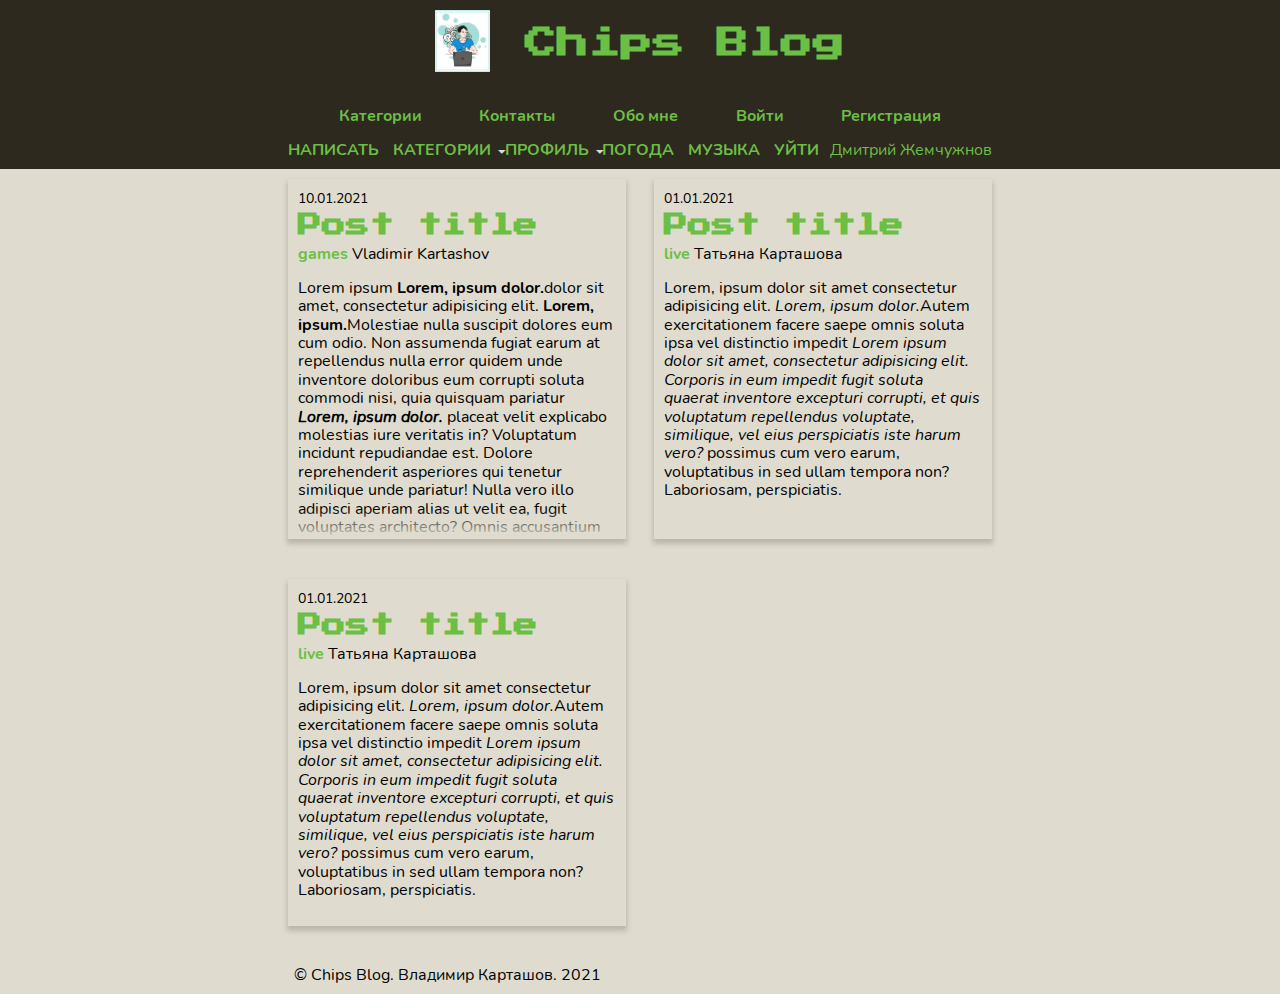
==== commit c89b3cee: "dropdown menu" ====
--- a/index.html
+++ b/index.html
@@ -15,9 +15,9 @@
         <div class="container">
             <div class="header-top">
                 <div class="logo-wrap">
-                    <a href="/index.html"><img class="logo" src="assets/logo.jpg" alt="Лого сайта"></a>
+                    <a href="index.html"><img class="logo" src="assets/logo.jpg" alt="Лого сайта"></a>
                 </div>
-                <h1 class="site-title"><a href="/index.html">Chips Blog</a></h1>
+                <h1 class="site-title"><a href="index.html">Chips Blog</a></h1>
                 <div class="menu-button">
                     <div class="pixel pixel-1"></div>
                     <div class="pixel pixel-2"></div>
@@ -39,6 +39,69 @@
                     <li><a href="register.html">Регистрация</a></li>
                 </ul>
             </nav>
+
+            <div class="collapse navbar-collapse" id="navbarSupportedContent">
+                <ul class="navbar-nav me-auto mb-2 mb-lg-0">
+                    <li class="nav-item">
+                        <a class="nav-link" href="#">
+                            <span class="badge bg-success">НАПИСАТЬ</span>
+                        </a>
+                    </li>
+                    <li class="nav-item dropdown icon-down-micro">
+                        <a class="nav-link dropdown-toggle" href="#" id="navbarDropdownMenuLink" role="button"
+                            data-bs-toggle="dropdown" aria-expanded="false">
+                            <span class="badge bg-success">КАТЕГОРИИ</span>
+                        </a>
+                        <ul class="dropdown-menu" aria-labelledby="navbarDropdownMenuLink">
+                            <a class="dropdown-item" href="#">Жизнь</a>
+                            <a class="dropdown-item" href="#">Игры</a>
+                            <a class="dropdown-item" href="#">Программирование</a>
+                        </ul>
+                    </li>
+
+                    <li class="nav-item dropdown icon-down-micro">
+                        <a class="nav-link dropdown-toggle" href="#" id="navbarDropdown" role="button"
+                            data-bs-toggle="dropdown" aria-expanded="false">
+                            <span class="badge bg-success">ПРОФИЛЬ</span>
+                        </a>
+                        <ul class="dropdown-menu" aria-labelledby="navbarDropdown">
+                            <li><a class="dropdown-item" href="#">РЕД. ПРОФИЛЬ</a></li>
+                            <li><a class="dropdown-item" href="#">НАСТРОИТЬ ПРОФИЛЬ</a></li>
+                            <li><a class="dropdown-item" href="#">ПРОФИЛЬ</a></li>
+                        </ul>
+                    </li>
+
+                    <li class="nav-item">
+                        <a class="nav-link" href="http://wttr.in/volgograd?0t">
+                            <span class="badge bg-info">ПОГОДА</span>
+                        </a>
+                    </li>
+                    <li class="nav-item">
+                        <a class="nav-link" href="https://musicforprogramming.net/">
+                            <span class="badge bg-info">МУЗЫКА</span>
+                        </a>
+                    </li>
+                    <li class="nav-item">
+                        <a class="nav-link" href="/members/logout/">
+                            <span class="badge bg-danger">УЙТИ</span>
+                        </a>
+                    </li>
+
+
+
+
+                </ul>
+
+                <a class="navbar-brand" href="/members/edit_profile/"><span class="badge bg-primary">Дмитрий
+                        Жемчужнов</span></a>
+
+
+
+
+
+
+            </div>
+
         </div>
     </header>
     <main class="content post-list">
--- a/css/style.css
+++ b/css/style.css
@@ -241,6 +241,70 @@
     left: calc((var(--menu-height) / 9) * 3);
 }
 
+.navbar-collapse {
+    display: flex;
+    justify-content: space-between;
+}
+
+.navbar-nav {
+    display: flex;
+    justify-content: space-between;
+    flex-grow: 1;
+}
+
+.navbar-nav li {
+    margin-right: 2%;
+}
+
+.navbar-nav li a{
+    font-family: 'Nunito Bold';
+    text-transform: capitalize;
+    padding: 9% 0;
+    width: 100%;
+    height: 100%;
+}
+
+.nav-link {
+    display: flex;
+    align-items: center;
+}
+
+.dropdown {
+    position: relative;
+    display: flex;
+    align-items: center;
+}
+
+.dropdown::before {
+    position: absolute;
+    left: 100%;
+    color: var(--bgcolor);
+}
+
+.dropdown-menu {
+    display: none;
+}
+
+.dropdown .open {
+    display: block;
+    position: absolute;
+    top: 100%;
+    left: -0.8em;
+    background-color: var(--primary);
+    padding: 0 0.8em 0.8em;
+    z-index: 100;
+}
+
+.dropdown .open li {
+    padding: 0.4em;
+    text-align: left;
+}
+
+.navbar-brand {
+    display: flex;
+    align-items: center;
+}
+
 /* Main styles */
 main {
     flex-grow: 1;
@@ -324,31 +388,45 @@
 }
 
 /* Login page */
-.login-page .container {
+.login-page .container,
+.reg-page .container {
     /* display: flex;
     justify-content: center; */
     text-align: center;
 }
 
-.login-page form {
+.login-page form,
+.reg-page form {
     max-width: 320px;
     margin: 33px auto 0;
-
-}
-
-.login-page label {
+}
+
+.login-page label,
+.reg-page label {
     display: block;
     margin-bottom: 12px;
 }
 
-.login-page input {
+.login-page input,
+.reg-page input {
     background-color: var(--bgcolor);
     border: 2px solid var(--primary);
     line-height: 2em;
-}
-
-.login-page input:focus {
+    width: 100%;
+}
+
+.login-page input:focus,
+.reg-page input:focus {
     outline: none;
+}
+
+.reg-page li {
+    list-style: square;
+    text-align: left;
+}
+
+.helptext {
+    margin-top: 10px;
 }
 
 .btn {
--- a/css/fontello.css
+++ b/css/fontello.css
@@ -1,14 +1,15 @@
 @font-face {
-  font-family: 'fontello';
-  src: url('../assets/fonts/fontello.eot?35856822');
-  src: url('../assets/fonts/fontello.eot?35856822#iefix') format('embedded-opentype'),
-       url('../assets/fonts/fontello.woff2?35856822') format('woff2'),
-       url('../assets/fonts/fontello.woff?35856822') format('woff'),
-       url('../assets/fonts/fontello.ttf?35856822') format('truetype'),
-       url('../assets/fonts/fontello.svg?35856822#fontello') format('svg');
-  font-weight: normal;
-  font-style: normal;
+    font-family: 'fontello';
+    src: url('../assets/fonts/fontello.eot?35856822');
+    src: url('../assets/fonts/fontello.eot?35856822#iefix') format('embedded-opentype'),
+        url('../assets/fonts/fontello.woff2?35856822') format('woff2'),
+        url('../assets/fonts/fontello.woff?35856822') format('woff'),
+        url('../assets/fonts/fontello.ttf?35856822') format('truetype'),
+        url('../assets/fonts/fontello.svg?35856822#fontello') format('svg');
+    font-weight: normal;
+    font-style: normal;
 }
+
 /* Chrome hack: SVG is rendered more smooth in Windozze. 100% magic, uncomment if you need it. */
 /* Note, that will break hinting! In other OS-es font will be not as sharp as it could be */
 /*
@@ -19,41 +20,55 @@
   }
 }
 */
- 
- [class^="icon-"]:before, [class*=" icon-"]:before {
-  font-family: "fontello";
-  font-style: normal;
-  font-weight: normal;
-  speak: never;
- 
-  display: inline-block;
-  text-decoration: inherit;
-  width: 1em;
-  margin-right: .2em;
-  text-align: center;
-  /* opacity: .8; */
- 
-  /* For safety - reset parent styles, that can break glyph codes*/
-  font-variant: normal;
-  text-transform: none;
- 
-  /* fix buttons height, for twitter bootstrap */
-  line-height: 1em;
- 
-  /* Animation center compensation - margins should be symmetric */
-  /* remove if not needed */
-  margin-left: .2em;
- 
-  /* you can be more comfortable with increased icons size */
-  /* font-size: 120%; */
- 
-  /* Font smoothing. That was taken from TWBS */
-  -webkit-font-smoothing: antialiased;
-  -moz-osx-font-smoothing: grayscale;
- 
-  /* Uncomment for 3D effect */
-  /* text-shadow: 1px 1px 1px rgba(127, 127, 127, 0.3); */
+
+[class^="icon-"]:before,
+[class*=" icon-"]:before {
+    font-family: "fontello";
+    font-style: normal;
+    font-weight: normal;
+    speak: never;
+
+    display: inline-block;
+    text-decoration: inherit;
+    width: 1em;
+    margin-right: .2em;
+    text-align: center;
+    /* opacity: .8; */
+
+    /* For safety - reset parent styles, that can break glyph codes*/
+    font-variant: normal;
+    text-transform: none;
+
+    /* fix buttons height, for twitter bootstrap */
+    line-height: 1em;
+
+    /* Animation center compensation - margins should be symmetric */
+    /* remove if not needed */
+    margin-left: .2em;
+
+    /* you can be more comfortable with increased icons size */
+    /* font-size: 120%; */
+
+    /* Font smoothing. That was taken from TWBS */
+    -webkit-font-smoothing: antialiased;
+    -moz-osx-font-smoothing: grayscale;
+
+    /* Uncomment for 3D effect */
+    /* text-shadow: 1px 1px 1px rgba(127, 127, 127, 0.3); */
 }
- 
-.icon-heart:before { content: '\e800'; } /* '' */
-.icon-heart-empty:before { content: '\e801'; } /* '' */+
+.icon-down-micro:before {
+    content: '\e800';
+}
+
+/* '' */
+.icon-heart:before {
+    content: '\e801';
+}
+
+/* '' */
+.icon-heart-empty:before {
+    content: '\e802';
+}
+
+/* '' */